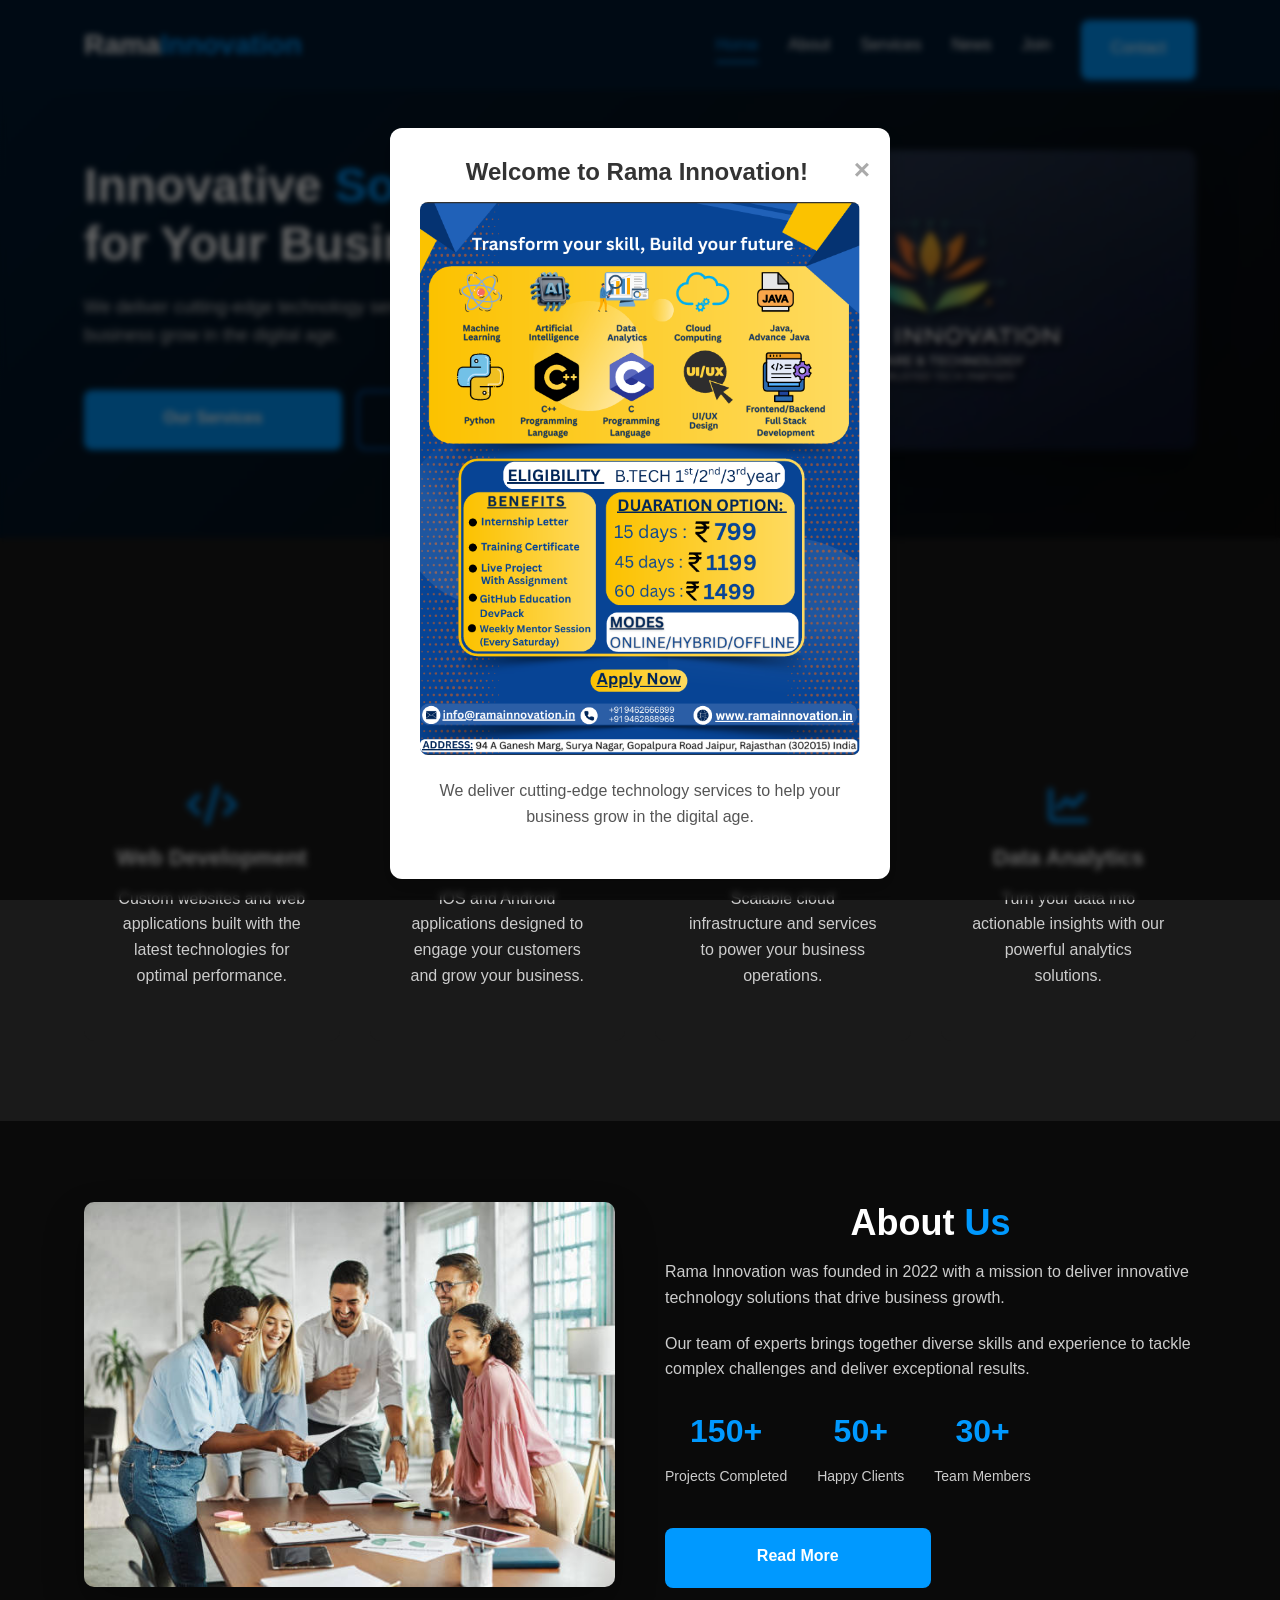
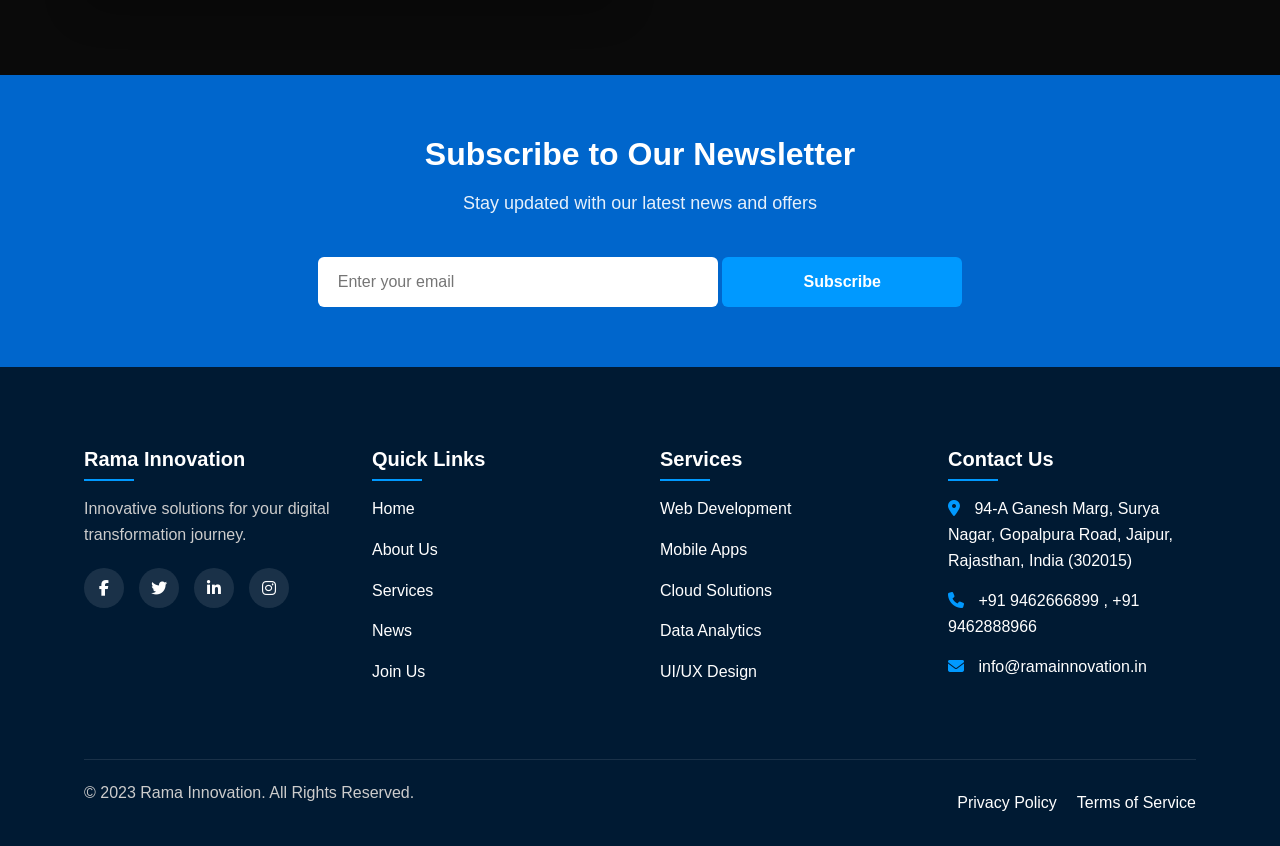
==== index.html @ d42ae447 "Add files via upload" ====
<!DOCTYPE html>
<html lang="en">
<head>
    <meta charset="UTF-8">
    <meta name="viewport" content="width=device-width, initial-scale=1.0">
    <title>Rama Innovation | Innovative Solutions</title>
    
    <!-- SEO Meta Tags -->
    <meta name="description" content="Rama Innovation offers innovative technology solutions including web development, mobile apps, cloud solutions, and data analytics to help your business thrive in the digital age.">
    <meta name="keywords" content="Rama Innovation, technology solutions, web development, mobile apps, cloud solutions, data analytics, digital transformation, innovative technology, Jaipur, India">
    <meta name="author" content="Rama Innovation">
    
    <!-- Open Graph Meta Tags -->
    <meta property="og:title" content="Rama Innovation | Innovative Solutions">
    <meta property="og:description" content="Delivering cutting-edge technology services to help your business grow in the digital age.">
    <meta property="og:image" content="./assets/images/logo.jpg">
    <meta property="og:url" content="https://www.ramainnovation.in">
    <meta property="og:type" content="website">
    
    <!-- Twitter Card Meta Tags -->
    <meta name="twitter:card" content="summary_large_image">
    <meta name="twitter:title" content="Rama Innovation | Innovative Solutions">
    <meta name="twitter:description" content="We deliver cutting-edge technology services to help your business grow in the digital age.">
    <meta name="twitter:image" content="./assets/images/logo.jpg">
    
    <!-- Stylesheets -->
    <link rel="stylesheet" href="https://cdnjs.cloudflare.com/ajax/libs/font-awesome/6.4.0/css/all.min.css">
    <link rel="stylesheet" href="./css/style.css">
    
    <!-- Icons -->
    <link rel="apple-touch-icon" sizes="180x180" href="/apple-touch-icon.png">
    <link rel="icon" type="image/png" sizes="32x32" href="/favicon-32x32.png">
    <link rel="icon" type="image/png" sizes="16x16" href="/favicon-16x16.png">
    <link rel="manifest" href="/site.webmanifest">
</head>

<body>
        <!-- The Modal -->
    <div id="myModal" class="modal">
        <div class="modal-content">
            <span class="close">&times;</span>
            <h2>Welcome to Rama Innovation!</h2>
            <img src="./assets/images/h2.png" alt="Welcome Image"> <!-- Replace with your image URL -->
            <p>We deliver cutting-edge technology services to help your business grow in the digital age.</p>
        </div>
    </div>

  

    <!-- Navbar -->
    <nav class="navbar">
        <div class="container">
            <a href="index.html" class="logo">Rama<span>Innovation</span></a>
            <div class="nav-links">
                <a href="index.html" class="active">Home</a>
                <a href="about.html">About</a>
                <a href="service.html">Services</a>
                <a href="news.html">News</a>
                <a href="join.html">Join</a>
                <a href="#contact" class="cta-button">Contact</a>
            </div>
            <button class="hamburger">
                <span></span>
                <span></span>
                <span></span>
            </button>
        </div>
    </nav>

    <!-- Mobile Menu -->
    <div class="mobile-menu">
        <a href="index.html" class="active">Home</a>
        <a href="about.html">About</a>
        <a href="service.html">Services</a>
        <a href="news.html">News</a>
        <a href="join.html">Join</a>
        <a href="#contact">Contact</a>
    </div>

    <!-- Hero Section -->
    <section class="hero">
        <div class="container">
            <div class="hero-content">
                <h1 class="animate-slide-up">Innovative <span>Solutions</span> for Your Business</h1>
                <p class="animate-slide-up delay-1">We deliver cutting-edge technology services to help your business grow in the digital age.</p>
                <div class="hero-buttons animate-slide-up delay-2">
                    <a href="service.html" class="cta-button">Our Services</a>
                    <a href="join.html" class="cta-button secondary">Join Our Team</a>
                </div>
            </div>
            <div class="hero-image animate-fade-in delay-3">
                <img src="./assets/images/rama solution main photo.jpg" alt="Tech Solutions">
            </div>
        </div>
    </section>

    <!-- Services Section -->
    <section id="services" class="services">
        <div class="container">
            <h2 class="section-title animate-slide-up">Our <span>Services</span></h2>
            <p class="section-subtitle animate-slide-up delay-1">We offer comprehensive solutions tailored to your needs</p>
            
            <div class="services-grid">
                <div class="service-card animate-slide-up delay-2">
                    <i class="fas fa-code"></i>
                    <h3>Web Development</h3>
                    <p>Custom websites and web applications built with the latest technologies for optimal performance.</p>
                   
                </div>
                
                <div class="service-card animate-slide-up delay-3">
                    <i class="fas fa-mobile-alt"></i>
                    <h3>Mobile Apps</h3>
                    <p>iOS and Android applications designed to engage your customers and grow your business.</p>
                   
                </div>
                
                <div class="service-card animate-slide-up delay-4">
                    <i class="fas fa-cloud"></i>
                    <h3>Cloud Solutions</h3>
                    <p>Scalable cloud infrastructure and services to power your business operations.</p>
                    
                </div>
                
                <div class="service-card animate-slide-up delay-5">
                    <i class="fas fa-chart-line"></i>
                    <h3>Data Analytics</h3>
                    <p>Turn your data into actionable insights with our powerful analytics solutions.</p>
                  
                </div>
            </div>
        </div>
    </section>

    <!-- About Section -->
    <section class="about">
        <div class="container">
            <div class="about-image animate-fade-in">
                <img src="./assets/images/team.jpg" alt="Our Team">
            </div>
            <div class="about-content">
                <h2 class="section-title animate-slide-up">About <span>Us</span></h2>
                <p class="animate-slide-up delay-1">Rama Innovation was founded in 2022 with a mission to deliver innovative technology solutions that drive business growth.</p>
                <p class="animate-slide-up delay-2">Our team of experts brings together diverse skills and experience to tackle complex challenges and deliver exceptional results.</p>
                <div class="stats animate-slide-up delay-3">
                    <div class="stat">
                        <h4>150+</h4>
                        <p>Projects Completed</p>
                    </div>
                    <div class="stat">
                        <h4>50+</h4>
                        <p>Happy Clients</p>
                    </div>
                    <div class="stat">
                        <h4>30+</h4>
                        <p>Team Members</p>
                    </div>
                </div>
                <a href="about.html" class="cta-button animate-slide-up delay-4">Read More</a>
            </div>
        </div>
    </section>

    <!-- Newsletter Section -->
<section class="newsletter">
    <div class="container">
        <div class="newsletter-content animate-slide-up">
            <h2>Subscribe to Our Newsletter</h2>
            <p>Stay updated with our latest news and offers</p>
        </div>
        <form class="newsletter-form animate-slide-up delay-1" id="newsletterForm">
            <input type="email" name="email" placeholder="Enter your email" required>
            <button type="submit" class="cta-button">Subscribe</button>
        </form>
        <div class="form-message" id="formMessage"></div>
    </div>
</section>

    <!-- Footer -->
    <footer class="footer">
        <div class="container">
            <div class="footer-grid">
                <div class="footer-col">
                    <h3>Rama Innovation</h3>
                    <p>Innovative solutions for your digital transformation journey.</p>
                    <div class="social-links">
                        <a href="#"><i class="fab fa-facebook-f"></i></a>
                        <a href="#"><i class="fab fa-twitter"></i></a>
                        <a href="https://www.linkedin.com/company/rama-innovation/"><i class="fab fa-linkedin-in"></i></a>
                        <a href="#"><i class="fab fa-instagram"></i></a>
                    </div>
                </div>
                
                <div class="footer-col">
                    <h3>Quick Links</h3>
                    <ul>
                        <li><a href="index.html">Home</a></li>
                        <li><a href="about.html">About Us</a></li>
                        <li><a href="#services">Services</a></li>
                        <li><a href="news.html">News</a></li>
                        <li><a href="join.html">Join Us</a></li>
                    </ul>
                </div>
                
                <div class="footer-col">
                    <h3>Services</h3>
                    <ul>
                        <li><a href="#">Web Development</a></li>
                        <li><a href="#">Mobile Apps</a></li>
                        <li><a href="#">Cloud Solutions</a></li>
                        <li><a href="#">Data Analytics</a></li>
                        <li><a href="#">UI/UX Design</a></li>
                    </ul>
                </div>
                
                <div class="footer-col" id="contact">
                    <h3>Contact Us</h3>
                    <ul>
                        <li><i class="fas fa-map-marker-alt"></i> 94-A Ganesh Marg, Surya Nagar, Gopalpura Road, Jaipur, Rajasthan, India (302015) </li>
                        <li><i class="fas fa-phone"></i> +91 9462666899 , +91 9462888966</li>
                        <li><i class="fas fa-envelope"></i> info@ramainnovation.in</li>
                    </ul>
                </div>
            </div>
            
            <div class="footer-bottom">
                <p>&copy; 2023 Rama Innovation. All Rights Reserved.</p>
                <div class="footer-links">
                    <a href="#">Privacy Policy</a>
                    <a href="#">Terms of Service</a>
                </div>
            </div>
        </div>
    </footer>

    <script src="./js/script.js"></script>
</body>
</html>
---- css/style.css ----
/* Global Styles */
:root {
  --primary-color: #001a33;
  --secondary-color: #0066cc;
  --accent-color: #0099ff;
  --text-color: #ffffff;
  --text-secondary: #cccccc;
  --background-dark: #0a0a0a;
  --background-light: #1a1a1a;
  --card-bg: #1a1a1a;
}

* {
  margin: 0;
  padding: 0;
  box-sizing: border-box;
  font-family: 'Segoe UI', Tahoma, Geneva, Verdana, sans-serif;
}

body {
  background-color: var(--background-dark);
  color: var(--text-color);
  line-height: 1.6;
}

.container {
  width: 90%;
  max-width: 1200px;
  margin: 0 auto;
  padding: 0 20px;
}

section {
  padding: 80px 0;
}

h1, h2, h3, h4 {
  line-height: 1.2;
  margin-bottom: 15px;
}

p {
  margin-bottom: 20px;
  color: var(--text-secondary);
}

span {
  color: var(--accent-color);
}

a {
  text-decoration: none;
  color: var(--text-color);
  transition: all 0.3s ease;
}

a:hover {
  color: var(--accent-color);
}

/* Button Styles */
.cta-button {
    display: inline-flex;
    align-items: center;
    justify-content: center;
    padding: 12px 28px;
    background-color: var(--secondary-color);
    color: white !important;
    border: none;
    border-radius: 6px;
    font-size: 16px;
    font-weight: 600;
    text-align: center;
    cursor: pointer;
    transition: all 0.3s ease;
    text-decoration: none;
    line-height: 1.5;
    height: 60px; /* Fixed height */
    box-sizing: border-box;
    position: relative;
    overflow: hidden;
}

/* Hover State */
.cta-button:hover {
    background-color: var(--accent-color);
    transform: translateY(-2px);
    box-shadow: 0 4px 12px rgba(0, 102, 204, 0.3);
}

/* Secondary Button Style */
.cta-button.secondary {
    background-color: transparent;
    border: 2px solid var(--secondary-color);
    color: var(--secondary-color) !important;
}

.cta-button.secondary:hover {
    background-color: var(--secondary-color);
    color: white !important;
}

/* Disabled State */
.cta-button:disabled {
    background-color: #cccccc;
    cursor: not-allowed;
    transform: none !important;
    box-shadow: none !important;
    opacity: 0.7;
}

/* Button with Icon */
.cta-button .button-icon {
    margin-right: 8px;
    font-size: 14px;
}

/* Ripple Effect */
.cta-button::after {
    content: "";
    position: absolute;
    top: 50%;
    left: 50%;
    width: 5px;
    height: 5px;
    background: rgba(255, 255, 255, 0.5);
    opacity: 0;
    border-radius: 100%;
    transform: scale(1, 1) translate(-50%);
    transform-origin: 50% 50%;
}

.cta-button:focus:not(:active)::after {
    animation: ripple 0.6s ease-out;
}

@keyframes ripple {
    0% {
        transform: scale(0, 0);
        opacity: 0.5;
    }
    100% {
        transform: scale(20, 20);
        opacity: 0;
    }
}

/* Navbar Styles */
.navbar {
  background-color: var(--primary-color);
  padding: 20px 0;
  position: fixed;
  width: 100%;
  top: 0;
  z-index: 1000;
  box-shadow: 0 2px 10px rgba(0, 0, 0, 0.1);
}

.navbar .container {
  display: flex;
  justify-content: space-between;
  align-items: center;
  height: 50px;
}

.logo {
  font-size: 28px;
  font-weight: 700;
}

.nav-links {
  display: flex;
  align-items: center;
  gap: 30px;
}

.nav-links a {
  font-weight: 500;
  position: relative;
}

.nav-links a.active {
  color: var(--accent-color);
}

.nav-links a.active::after {
  content: '';
  position: absolute;
  bottom: -5px;
  left: 0;
  width: 100%;
  height: 2px;
  background-color: var(--accent-color);
}

.hamburger {
  display: none;
  background: none;
  border: none;
  cursor: pointer;
  padding: 5px;
}

.hamburger span {
  display: block;
  width: 25px;
  height: 3px;
  background-color: var(--text-color);
  margin: 5px 0;
  transition: all 0.3s ease;
}

/* Mobile Menu */
.mobile-menu {
  position: fixed;
  top: 80px;
  left: -100%;
  width: 100%;
  height: calc(100vh - 80px);
  background-color: var(--primary-color);
  display: flex;
  flex-direction: column;
  align-items: center;
  padding: 40px 0;
  gap: 20px;
  transition: all 0.3s ease;
  z-index: 999;
}
.mobile-menu a.active {
  color: var(--accent-color);
  text-decoration: underline;
}

.mobile-menu a.active::after {
  content: '';
  position: absolute;
  bottom: -5px;
  left: 0;
  width: 100%;
  height: 2px;
  background-color: var(--accent-color);
}


.mobile-menu.active {
  left: 0;
}

/* Hero Section */
.hero {
  background: linear-gradient(135deg, var(--primary-color) 0%, var(--background-dark) 100%);
  padding: 150px 0 80px;
  overflow: hidden;
}

.hero .container {
  display: flex;
  align-items: center;
  justify-content: space-between;
  gap: 50px;
}

.hero-content {
  flex: 1;
}

.hero-image {
  flex: 1;
  text-align: center;
}

.hero h1 {
  font-size: 48px;
  margin-bottom: 20px;
}

.hero p {
  font-size: 18px;
  margin-bottom: 30px;
  max-width: 500px;
}

.hero-buttons {
  display: flex;
  gap: 15px;
}

.hero-image img {
  max-width: 100%;
  border-radius: 10px;
  box-shadow: 0 20px 40px rgba(0, 0, 0, 0.3);
}
.hero-buttons .cta-button {
    min-width: 160px;
}

/* Service Card Buttons */
.service-card .cta-button {
    padding: 10px 20px;
    font-size: 15px;
}

@media (max-width: 768px) {
    .cta-button {
        padding: 10px 20px;
        height: 44px;
        font-size: 15px;
    }
    
    /* Stack buttons vertically on mobile */
    .hero-buttons {
        flex-direction: column;
    }
    
    .hero-buttons .cta-button {
        width: 100%;
    }
    
    .hero-buttons .cta-button.secondary {
        margin-left: 0;
        margin-top: 12px;
    }
    
}

@media (max-width: 480px) {
    .cta-button {
        padding: 8px 16px;
        height: 42px;
        font-size: 14px;
    }
}

/* Services Section */
.services {
  background-color: var(--background-light);
}

.section-title {
  font-size: 36px;
  text-align: center;
  margin-bottom: 15px;
}

.section-subtitle {
  text-align: center;
  max-width: 700px;
  margin: 0 auto 50px;
  font-size: 18px;
}

.services-grid {
  display: grid;
  grid-template-columns: repeat(auto-fit, minmax(250px, 1fr));
  gap: 30px;
}

.service-card {
  background-color: var(--card-bg);
  padding: 30px;
  border-radius: 10px;
  transition: all 0.3s ease;
  text-align: center;
  border-bottom: 3px solid transparent;
}

.service-card:hover {
  transform: translateY(-10px);
  box-shadow: 0 15px 30px rgba(0, 0, 0, 0.2);
  border-bottom: 3px solid var(--accent-color);
}

.service-card i {
  font-size: 40px;
  color: var(--accent-color);
  margin-bottom: 20px;
}

.service-card h3 {
  font-size: 22px;
  margin-bottom: 15px;
}

.read-more {
  display: inline-flex;
  align-items: center;
  gap: 5px;
  color: var(--accent-color);
  font-weight: 500;
  margin-top: 20px;
}

/* About Section */
.about .container {
  display: flex;
  align-items: center;
  gap: 50px;
}

.about-image {
  flex: 1;
}

.about-content {
  flex: 1;
}

.about-image img {
  width: 100%;
  border-radius: 10px;
  box-shadow: 0 20px 40px rgba(0, 0, 0, 0.3);
}

.stats {
  display: flex;
  gap: 30px;
  margin: 30px 0;
}

.stat {
  text-align: center;
}

.stat h4 {
  font-size: 32px;
  color: var(--accent-color);
}

.stat p {
  font-size: 14px;
  margin: 0;
}

/* News Hero */
.news-hero {
    background: linear-gradient(rgba(0, 0, 0, 0.7), rgba(0, 0, 0, 0.7)), 
                url('https://via.placeholder.com/1920x1080/001a33/ffffff?text=Tech+News') center/cover no-repeat;
    padding: 180px 0 100px;
    text-align: center;
    color: white;
}

.news-hero h1 {
    font-size: 48px;
    margin-bottom: 20px;
}

.news-hero p {
    font-size: 20px;
    max-width: 700px;
    margin: 0 auto;
    color: rgba(255, 255, 255, 0.9);
}

/* News API Section */
.news-api-section {
    padding: 80px 0;
    background-color: var(--background-dark);
}

.news-header {
    display: flex;
    justify-content: space-between;
    align-items: center;
    flex-wrap: wrap;
    gap: 20px;
    margin-bottom: 40px;
}

.news-controls {
    display: flex;
    gap: 15px;
    flex-wrap: wrap;
}

.search-box {
    display: flex;
    align-items: center;
    background-color: var(--card-bg);
    border-radius: 30px;
    overflow: hidden;
    padding: 5px 15px;
}

.search-box input {
    border: none;
    background: transparent;
    color: var(--text-color);
    padding: 8px 0;
    width: 200px;
    outline: none;
}

.search-box button {
    background: none;
    border: none;
    color: var(--text-secondary);
    cursor: pointer;
    transition: all 0.3s ease;
}

.search-box button:hover {
    color: var(--accent-color);
}

.category-filter select {
    padding: 10px 15px;
    background-color: var(--card-bg);
    border: 1px solid rgba(255, 255, 255, 0.1);
    border-radius: 5px;
    color: var(--text-color);
    cursor: pointer;
}

.loading-spinner {
    display: none;
    flex-direction: column;
    align-items: center;
    justify-content: center;
    padding: 40px;
}

.spinner {
    width: 40px;
    height: 40px;
    border: 4px solid rgba(0, 153, 255, 0.2);
    border-top: 4px solid var(--accent-color);
    border-radius: 50%;
    animation: spin 1s linear infinite;
    margin-bottom: 15px;
}

@keyframes spin {
    0% { transform: rotate(0deg); }
    100% { transform: rotate(360deg); }
}

.news-grid {
    display: grid;
    grid-template-columns: repeat(auto-fill, minmax(350px, 1fr));
    gap: 30px;
    margin-bottom: 50px;
}

.news-card {
    background-color: var(--card-bg);
    border-radius: 10px;
    overflow: hidden;
    transition: all 0.3s ease;
}

.news-card:hover {
    transform: translateY(-5px);
    box-shadow: 0 10px 20px rgba(0, 0, 0, 0.2);
}

.news-card-image {
    height: 200px;
    overflow: hidden;
}

.news-card-image img {
    width: 100%;
    height: 100%;
    object-fit: cover;
    transition: transform 0.3s ease;
}

.news-card:hover .news-card-image img {
    transform: scale(1.05);
}

.news-card-content {
    padding: 20px;
}

.news-card-header {
    display: flex;
    justify-content: space-between;
    margin-bottom: 15px;
    font-size: 14px;
    color: var(--text-secondary);
}

.news-card h3 {
    font-size: 18px;
    margin-bottom: 10px;
    line-height: 1.4;
}

.news-card p {
    font-size: 15px;
    color: var(--text-secondary);
    margin-bottom: 20px;
    display: -webkit-box;
    -webkit-line-clamp: 3;
    -webkit-box-orient: vertical;
    overflow: hidden;
}

.read-more {
    display: inline-flex;
    align-items: center;
    gap: 5px;
    color: var(--accent-color);
    font-weight: 500;
}

.read-more i {
    transition: transform 0.3s ease;
}

.news-card:hover .read-more i {
    transform: translateX(3px);
}

.error-message, .no-results {
    grid-column: 1 / -1;
    text-align: center;
    padding: 40px;
    background-color: var(--card-bg);
    border-radius: 10px;
}

.error-message i, .no-results i {
    font-size: 40px;
    color: var(--accent-color);
    margin-bottom: 15px;
}

.error-message p, .no-results p {
    margin-bottom: 20px;
}

.retry-btn {
    background-color: var(--accent-color);
    color: white;
    border: none;
    padding: 10px 20px;
    border-radius: 5px;
    cursor: pointer;
    transition: all 0.3s ease;
}

.retry-btn:hover {
    background-color: #0080ff;
}

.pagination {
    display: flex;
    justify-content: center;
    align-items: center;
    gap: 20px;
    margin-top: 40px;
}

.pagination button {
    padding: 10px 20px;
    background-color: var(--card-bg);
    border: none;
    border-radius: 5px;
    color: var(--text-color);
    cursor: pointer;
    transition: all 0.3s ease;
    display: flex;
    align-items: center;
    gap: 5px;
}

.pagination button:hover:not(:disabled) {
    background-color: var(--secondary-color);
    color: white;
}

.pagination button:disabled {
    opacity: 0.5;
    cursor: not-allowed;
}

.page-info {
    font-size: 14px;
    color: var(--text-secondary);
}

/* Newsletter Section */
.newsletter {
    background-color: var(--secondary-color);
    padding: 60px 0;
    text-align: center;
}

.newsletter-content h2 {
    font-size: 32px;
    margin-bottom: 15px;
    color: white;
}

.newsletter-content p {
    font-size: 18px;
    color: rgba(255, 255, 255, 0.9);
    max-width: 600px;
    margin: 0 auto 30px;
}

.newsletter-form {
    max-width: 800px;
    margin: 0 auto;
    gap: 10px;
}

.newsletter-form input {
    flex: 1;
    padding: 15px 20px;
    border: none;
    border-radius: 6px;
    width: 50%;
    font-size: 16px;
    height: 50px; /* Fixed height to match button */
    box-sizing: border-box;
}

.newsletter-form button {
    padding: 0 25px;
    height: 50px; /* Fixed height to match input */
    border-radius: 6px;
    width: 30%;
    white-space: nowrap;
}

/* Form message styling */
.form-message {
    margin-top: 20px;
    padding: 10px;
    border-radius: 5px;
    display: none;
    max-width: 500px;
    margin-left: auto;
    margin-right: auto;
}

.form-message.success {
    background-color: rgba(46, 125, 50, 0.2);
    color: #81c784;
    display: block;
}

.form-message.error {
    background-color: rgba(198, 40, 40, 0.2);
    color: #e57373;
    display: block;
}

/* Responsive Design */
@media (max-width: 768px) {
    .newsletter-form {
        flex-direction: column;
    }
    
    .newsletter-form input,
    .newsletter-form button {
        width: 100%;
        height: 45px; /* Slightly smaller on mobile */
    }
    
    .newsletter-form button {
        margin-top: 10px;
    }
}

/* Footer */
.footer {
  background-color: var(--primary-color);
  padding: 80px 0 0;
}

.footer-grid {
  display: grid;
  grid-template-columns: repeat(auto-fit, minmax(200px, 1fr));
  gap: 40px;
  margin-bottom: 60px;
}

.footer-col h3 {
  font-size: 20px;
  margin-bottom: 25px;
  position: relative;
}

.footer-col h3::after {
  content: '';
  position: absolute;
  bottom: -10px;
  left: 0;
  width: 50px;
  height: 2px;
  background-color: var(--accent-color);
}

.footer-col ul {
  list-style: none;
}

.footer-col ul li {
  margin-bottom: 15px;
}

.footer-col ul li i {
  margin-right: 10px;
  color: var(--accent-color);
}

.social-links {
  display: flex;
  gap: 15px;
  margin-top: 20px;
}

.social-links a {
  display: flex;
  align-items: center;
  justify-content: center;
  width: 40px;
  height: 40px;
  background-color: rgba(255, 255, 255, 0.1);
  border-radius: 50%;
  transition: all 0.3s ease;
}

.social-links a:hover {
  background-color: var(--accent-color);
  transform: translateY(-3px);
}

.footer-bottom {
  border-top: 1px solid rgba(255, 255, 255, 0.1);
  padding: 20px 0;
  display: flex;
  justify-content: space-between;
  align-items: center;
}

.footer-links {
  display: flex;
  gap: 20px;
}

/* Animations */
.animate-slide-up {
  opacity: 0;
  transform: translateY(30px);
  animation: slideUp 0.6s ease forwards;
}

.delay-1 {
  animation-delay: 0.2s;
}

.delay-2 {
  animation-delay: 0.4s;
}

.delay-3 {
  animation-delay: 0.6s;
}

.delay-4 {
  animation-delay: 0.8s;
}

.delay-5 {
  animation-delay: 1s;
}

.animate-fade-in {
  opacity: 0;
  animation: fadeIn 1s ease forwards;
}

@keyframes slideUp {
  to {
      opacity: 1;
      transform: translateY(0);
  }
}

@keyframes fadeIn {
  to {
      opacity: 1;
  }
}

/* Responsive Styles */
@media (max-width: 992px) {
  .hero .container, .about .container {
      flex-direction: column;
  }
  
  .hero-content, .about-content {
      text-align: center;
      margin-bottom: 50px;
  }
  
  .hero-buttons {
      justify-content: center;
  }
  
  .stats {
      justify-content: center;
  }
  
  .hero p {
      margin-left: auto;
      margin-right: auto;
  }
}

@media (max-width: 768px) {
  .nav-links {
      display: none;
  }
  
  .hamburger {
      display: block;
  }
  
  .hamburger.active span:nth-child(1) {
      transform: rotate(45deg) translate(5px, 5px);
  }
  
  .hamburger.active span:nth-child(2) {
      opacity: 0;
  }
  
  .hamburger.active span:nth-child(3) {
      transform: rotate(-45deg) translate(7px, -6px);
  }
  
  .hero h1 {
      font-size: 36px;
  }
  
  .hero-buttons {
      flex-direction: column;
      gap: 15px;
  }
  
  .cta-button.secondary {
      margin-left: 0;
  }
 
}

@media (max-width: 576px) {
  .section-title {
      font-size: 28px;
  }
  
  .stats {
      flex-direction: column;
      gap: 20px;
  }
  
  .footer-bottom {
      flex-direction: column;
      gap: 20px;
      text-align: center;
  }
  
  .footer-links {
      flex-direction: column;
      gap: 10px;
  }
}

/*News styling*/
/* News Hero */
.news-hero {
  background: linear-gradient(rgba(0, 0, 0, 0.7), rgba(0, 0, 0, 0.7)), 
              url('https://via.placeholder.com/1920x1080/001a33/ffffff?text=Tech+News') center/cover no-repeat;
  padding: 180px 0 100px;
  text-align: center;
  color: white;
}

.news-hero h1 {
  font-size: 48px;
  margin-bottom: 20px;
}

.news-hero p {
  font-size: 20px;
  max-width: 700px;
  margin: 0 auto;
  color: rgba(255, 255, 255, 0.9);
}

/* News Categories */
.news-categories {
  background-color: var(--background-light);
  padding: 40px 0;
}

.categories-container {
  display: flex;
  flex-wrap: wrap;
  gap: 10px;
  justify-content: center;
}

.category-btn {
  padding: 10px 20px;
  background-color: rgba(255, 255, 255, 0.1);
  border: none;
  border-radius: 30px;
  color: var(--text-color);
  font-weight: 500;
  cursor: pointer;
  transition: all 0.3s ease;
}

.category-btn:hover {
  background-color: rgba(0, 102, 204, 0.3);
}

.category-btn.active {
  background-color: var(--secondary-color);
  color: white;
}

/* News Grid */
.news-grid-section {
  padding: 80px 0;
  background-color: var(--background-dark);
}

.news-grid {
  display: grid;
  grid-template-columns: repeat(auto-fill, minmax(350px, 1fr));
  gap: 30px;
  margin-bottom: 50px;
}

.news-card {
  background-color: var(--card-bg);
  border-radius: 10px;
  overflow: hidden;
  transition: all 0.3s ease;
}

.news-card:hover {
  transform: translateY(-10px);
  box-shadow: 0 15px 30px rgba(0, 0, 0, 0.2);
}

.news-card-header {
  display: flex;
  justify-content: space-between;
  padding: 15px 20px;
  background-color: rgba(0, 0, 0, 0.2);
}

.news-category {
  font-size: 12px;
  font-weight: 600;
  padding: 5px 10px;
  border-radius: 5px;
  text-transform: uppercase;
}

.news-category.company {
  background-color: rgba(0, 153, 255, 0.2);
  color: var(--accent-color);
}

.news-category.tech {
  background-color: rgba(76, 175, 80, 0.2);
  color: #4CAF50;
}

.news-category.events {
  background-color: rgba(233, 30, 99, 0.2);
  color: #E91E63;
}

.news-category.insights {
  background-color: rgba(255, 152, 0, 0.2);
  color: #FF9800;
}

.news-date {
  font-size: 12px;
  color: var(--text-secondary);
}

.news-card-image img {
  width: 100%;
  height: 200px;
  object-fit: cover;
  display: block;
}

.news-card-content {
  padding: 20px;
}

.news-card-content h3 {
  font-size: 20px;
  margin-bottom: 15px;
  line-height: 1.4;
}

.news-card-content p {
  margin-bottom: 20px;
  font-size: 15px;
  color: var(--text-secondary);
}

/* Pagination */
.pagination {
  display: flex;
  justify-content: center;
  align-items: center;
  gap: 20px;
  margin-top: 50px;
}

.page-numbers {
  display: flex;
  gap: 10px;
}

.page-numbers a, .page-nav {
  display: flex;
  align-items: center;
  justify-content: center;
  width: 40px;
  height: 40px;
  border-radius: 5px;
  color: var(--text-color);
  font-weight: 500;
  transition: all 0.3s ease;
}

.page-numbers a:hover, .page-nav:hover {
  background-color: rgba(0, 102, 204, 0.3);
}

.page-numbers a.active {
  background-color: var(--secondary-color);
  color: white;
}

.page-nav {
  padding: 0 15px;
  width: auto;
}

.page-nav.disabled {
  opacity: 0.5;
  pointer-events: none;
}

/* Responsive Styles */
@media (max-width: 992px) {
  .news-grid {
      grid-template-columns: repeat(auto-fill, minmax(300px, 1fr));
  }
}

@media (max-width: 768px) {
  .news-hero {
      padding: 150px 0 80px;
  }
  
  .news-hero h1 {
      font-size: 36px;
  }
  
  .pagination {
      flex-direction: column;
      gap: 15px;
  }
}

@media (max-width: 576px) {
  .news-grid {
      grid-template-columns: 1fr;
  }
  
  .category-btn {
      padding: 8px 15px;
      font-size: 14px;
  }
}


/*service styling*/
/* Services Hero */
.services-hero {
  background: linear-gradient(rgba(0, 0, 0, 0.7), rgba(0, 0, 0, 0.7)), 
              url('https://via.placeholder.com/1920x1080/001a33/ffffff?text=Our+Services') center/cover no-repeat;
  padding: 180px 0 100px;
  text-align: center;
  color: white;
}

.services-hero h1 {
  font-size: 48px;
  margin-bottom: 20px;
}

.services-hero p {
  font-size: 20px;
  max-width: 700px;
  margin: 0 auto;
  color: rgba(255, 255, 255, 0.9);
}

/* Services Overview */
.services-overview {
  padding: 80px 0;
  background-color: var(--background-dark);
}

.services-tabs {
  display: flex;
  justify-content: center;
  flex-wrap: wrap;
  gap: 10px;
  margin-bottom: 40px;
}

.service-tab {
  padding: 12px 25px;
  background-color: rgba(255, 255, 255, 0.1);
  border: none;
  border-radius: 5px;
  color: var(--text-color);
  font-weight: 500;
  cursor: pointer;
  transition: all 0.3s ease;
}

.service-tab:hover {
  background-color: rgba(0, 102, 204, 0.3);
}

.service-tab.active {
  background-color: var(--secondary-color);
  color: white;
}

.service-category {
  display: none;
}

.service-category.active {
  display: block;
  animation: fadeIn 0.5s ease;
}

.service-details {
  display: grid;
  grid-template-columns: repeat(auto-fill, minmax(350px, 1fr));
  gap: 30px;
}

.service-detail-card {
  background-color: var(--card-bg);
  padding: 30px;
  border-radius: 10px;
  transition: all 0.3s ease;
  border-bottom: 3px solid transparent;
}

.service-detail-card:hover {
  transform: translateY(-10px);
  box-shadow: 0 15px 30px rgba(0, 0, 0, 0.2);
  border-bottom: 3px solid var(--accent-color);
}

.service-detail-card i {
  font-size: 40px;
  color: var(--accent-color);
  margin-bottom: 20px;
}

.service-detail-card h3 {
  font-size: 22px;
  margin-bottom: 15px;
}

.service-features {
  margin: 20px 0;
  padding-left: 20px;
}

.service-features li {
  margin-bottom: 10px;
  position: relative;
}

.service-features li::before {
  content: "•";
  color: var(--accent-color);
  font-weight: bold;
  display: inline-block;
  width: 1em;
  margin-left: -1em;
}

/* How We Work */
.work-process {
  background-color: var(--background-light);
  padding: 80px 0;
}

.process-steps {
  display: grid;
  grid-template-columns: repeat(auto-fit, minmax(250px, 1fr));
  gap: 30px;
  margin-top: 50px;
}

.process-step {
  background-color: var(--card-bg);
  padding: 30px;
  border-radius: 10px;
  text-align: center;
  position: relative;
}

.step-number {
  width: 50px;
  height: 50px;
  margin: 0 auto 20px;
  background-color: var(--accent-color);
  color: white;
  border-radius: 50%;
  display: flex;
  align-items: center;
  justify-content: center;
  font-size: 24px;
  font-weight: bold;
}

.process-step h3 {
  font-size: 20px;
  margin-bottom: 15px;
}

/* Technology Stack */
.tech-stack {
  padding: 80px 0;
  background-color: var(--background-dark);
}

.tech-categories {
  display: grid;
  grid-template-columns: repeat(auto-fit, minmax(250px, 1fr));
  gap: 40px;
  margin-top: 50px;
}

.tech-category {
  background-color: var(--card-bg);
  padding: 30px;
  border-radius: 10px;
}

.tech-category h3 {
  font-size: 20px;
  margin-bottom: 20px;
  color: var(--accent-color);
  text-align: center;
}

.tech-items {
  display: grid;
  grid-template-columns: repeat(2, 1fr);
  gap: 20px;
}

.tech-item {
  display: flex;
  flex-direction: column;
  align-items: center;
  gap: 10px;
}

.tech-item img {
  width: 60px;
  height: 60px;
  border-radius: 10px;
  object-fit: cover;
}

.tech-item span {
  font-size: 14px;
  text-align: center;
}

/* Consultation Form */
.consultation-form {
  padding: 80px 0;
  background: linear-gradient(135deg, var(--primary-color) 0%, #00264d 100%);
  position: relative;
  overflow: hidden;
}


.consultation-form::before {
  content: '';
  position: absolute;
  top: -50px;
  right: -50px;
  width: 200px;
  height: 200px;
  background: rgba(0, 153, 255, 0.1);
  border-radius: 50%;
}

.consultation-form::after {
  content: '';
  position: absolute;
  bottom: -80px;
  left: -80px;
  width: 300px;
  height: 300px;
  background: rgba(0, 102, 204, 0.1);
  border-radius: 50%;
}

.form-container {
  display: grid;
  grid-template-columns: 1fr 1fr;
  gap: 40px;
  background-color: rgba(255, 255, 255, 0.05);
  backdrop-filter: blur(10px);
  border-radius: 15px;
  overflow: hidden;
  border: 1px solid rgba(255, 255, 255, 0.1);
  box-shadow: 0 15px 30px rgba(0, 0, 0, 0.3);
  position: relative;
  z-index: 1;
}

.form-content {
  padding: 50px;
  background: linear-gradient(135deg, var(--secondary-color) 0%, #004080 100%);
  color: white;
  display: flex;
  flex-direction: column;
  justify-content: center;
}

.form-content h2 {
  font-size: 32px;
  margin-bottom: 15px;
  line-height: 1.3;
  position: relative;
}

.form-content h2::after {
  content: '';
  position: absolute;
  bottom: -10px;
  left: 0;
  width: 60px;
  height: 3px;
  background-color: var(--accent-color);
}

.form-content p {
  font-size: 18px;
  margin-bottom: 30px;
  opacity: 0.9;
}

.contact-info {
  margin-top: 30px;
}

.contact-item {
  display: flex;
  align-items: center;
  gap: 15px;
  margin-bottom: 20px;
}

.contact-item i {
  width: 40px;
  height: 40px;
  background-color: rgba(255, 255, 255, 0.1);
  border-radius: 50%;
  display: flex;
  align-items: center;
  justify-content: center;
  color: var(--accent-color);
  font-size: 16px;
}

.contact-item span {
  font-size: 16px;
}

.consultation-form form {
  padding: 50px;
  display: flex;
  flex-direction: column;
  justify-content: center;
}

.form-group {
  margin-bottom: 20px;
  position: relative;
}

.form-group input,
.form-group select,
.form-group textarea {
  width: 100%;
  padding: 15px 20px;
  background-color: rgba(255, 255, 255, 0.08);
  border: 1px solid rgba(255, 255, 255, 0.2);
  border-radius: 8px;
  color: var(--text-color);
  font-size: 16px;
  transition: all 0.3s ease;
}

.form-group input:focus,
.form-group select:focus,
.form-group textarea:focus {
  outline: none;
  border-color: var(--accent-color);
  background-color: rgba(255, 255, 255, 0.12);
  box-shadow: 0 0 0 3px rgba(0, 153, 255, 0.2);
}

.form-group textarea {
  resize: vertical;
  min-height: 120px;
}

.form-group select {
  appearance: none;
  background-image: url("data:image/svg+xml,%3Csvg xmlns='http://www.w3.org/2000/svg' width='16' height='16' fill='%23ffffff' viewBox='0 0 16 16'%3E%3Cpath d='M7.247 11.14 2.451 5.658C1.885 5.013 2.345 4 3.204 4h9.592a1 1 0 0 1 .753 1.659l-4.796 5.48a1 1 0 0 1-1.506 0z'/%3E%3C/svg%3E");
  background-repeat: no-repeat;
  background-position: right 15px center;
  background-size: 12px;
}

.cta-button {
  display: inline-block;
  background-color: var(--accent-color);
  color: white;
  padding: 16px 30px;
  border-radius: 8px;
  font-weight: 600;
  font-size: 16px;
  text-align: center;
  transition: all 0.3s ease;
  border: none;
  cursor: pointer;
  width: 50%;
  margin-top: 10px;
}

.cta-button:hover {
  background-color: #0080ff;
  transform: translateY(-3px);
  box-shadow: 0 10px 20px rgba(0, 153, 255, 0.3);
}


/* Animations */
@keyframes fadeIn {
  from { opacity: 0; }
  to { opacity: 1; }
}

/* Responsive Styles */
@media (max-width: 992px) {
  .service-details {
      grid-template-columns: repeat(auto-fill, minmax(300px, 1fr));
  }
  

  .form-container {
    grid-template-columns: 1fr;
}

.form-content, 
.consultation-form form {
    padding: 40px;
}
}

@media (max-width: 768px) {
  .services-hero {
      padding: 150px 0 80px;
  }
  
  .services-hero h1 {
      font-size: 36px;
  }
  
  .tech-items {
      grid-template-columns: 1fr;
  }
  .consultation-form {
    padding: 60px 0;
}

.form-content h2 {
    font-size: 28px;
}

.form-content p {
    font-size: 16px;
}
}


@media (max-width: 576px) {
  .service-details {
      grid-template-columns: 1fr;
  }
  
  .service-tab {
      padding: 10px 15px;
      font-size: 14px;
  }
  
  .form-content,
  .consultation-form form {
      padding: 30px 20px;
  }
  
  .contact-item span {
      font-size: 14px;
  }
  
  .form-group input,
  .form-group select,
  .form-group textarea {
      padding: 12px 15px;
      font-size: 14px;
  }
  
  .cta-button {
      padding: 14px 20px;
  }
}


/*about styling*/
/* About Hero */
.about-hero {
  background: linear-gradient(rgba(0, 0, 0, 0.7), rgba(0, 0, 0, 0.7)), 
              url('https://via.placeholder.com/1920x1080/001a33/ffffff?text=About+Us') center/cover no-repeat;
  padding: 180px 0 100px;
  text-align: center;
  color: white;
}

.about-hero h1 {
  font-size: 48px;
  margin-bottom: 20px;
}

.about-hero p {
  font-size: 20px;
  max-width: 700px;
  margin: 0 auto;
  color: rgba(255, 255, 255, 0.9);
}

/* About Intro */
.about-intro {
  padding: 80px 0;
  background-color: var(--background-dark);
}

.about-intro .container {
  display: flex;
  align-items: center;
  gap: 50px;
}

.about-intro-content {
  flex: 1;
}

.about-intro-image {
  flex: 1;
}

.about-intro-image img {
  width: 100%;
  border-radius: 10px;
  box-shadow: 0 20px 40px rgba(0, 0, 0, 0.3);
}

.stats-grid {
  display: grid;
  grid-template-columns: repeat(auto-fit, minmax(120px, 1fr));
  gap: 20px;
  margin-top: 40px;
}

.stat-item {
  text-align: center;
  padding: 20px;
  background-color: var(--card-bg);
  border-radius: 10px;
}

.stat-item h3 {
  font-size: 32px;
  color: var(--accent-color);
  margin-bottom: 5px;
}

.stat-item p {
  font-size: 14px;
  margin: 0;
}

/* Our Mission */
.our-mission {
  background-color: var(--background-light);
  padding: 80px 0;
  text-align: center;
}

.mission-statement {
  max-width: 800px;
  margin: 0 auto 30px;
  padding: 30px;
  background-color: var(--primary-color);
  border-radius: 10px;
  position: relative;
}

.mission-statement p {
  font-size: 24px;
  font-style: italic;
  color: white;
  margin: 0;
  position: relative;
  z-index: 1;
}

.mission-statement::before {
  content: '"';
  position: absolute;
  top: 10px;
  left: 20px;
  font-size: 100px;
  color: rgba(255, 255, 255, 0.1);
  font-family: serif;
  line-height: 1;
}

.mission-details {
  max-width: 800px;
  margin: 0 auto;
}

/* Our Values */
.our-values {
  padding: 80px 0;
  background-color: var(--background-dark);
}

.values-grid {
  display: grid;
  grid-template-columns: repeat(auto-fit, minmax(300px, 1fr));
  gap: 30px;
  margin-top: 50px;
}

.value-card {
  background-color: var(--card-bg);
  padding: 30px;
  border-radius: 10px;
  text-align: center;
  transition: all 0.3s ease;
}

.value-card:hover {
  transform: translateY(-10px);
  box-shadow: 0 15px 30px rgba(0, 0, 0, 0.2);
}

.value-icon {
  width: 80px;
  height: 80px;
  margin: 0 auto 20px;
  background-color: rgba(0, 153, 255, 0.1);
  border-radius: 50%;
  display: flex;
  align-items: center;
  justify-content: center;
}

.value-icon i {
  font-size: 30px;
  color: var(--accent-color);
}

.value-card h3 {
  font-size: 22px;
  margin-bottom: 15px;
}

/* Our Team */
.our-team {
  padding: 80px 0;
  background-color: var(--background-light);
}

.team-grid {
  display: grid;
  grid-template-columns: repeat(auto-fit, minmax(250px, 1fr));
  gap: 30px;
  margin-top: 50px;
}

.team-member {
  background-color: var(--card-bg);
  padding: 30px;
  border-radius: 10px;
  text-align: center;
  transition: all 0.3s ease;
}

.team-member:hover {
  transform: translateY(-10px);
  box-shadow: 0 15px 30px rgba(0, 0, 0, 0.2);
}

.member-image {
  width: 150px;
  height: 150px;
  margin: 0 auto 20px;
  border-radius: 50%;
  overflow: hidden;
  position: relative;
}

.member-image img {
  width: 100%;
  height: 100%;
  object-fit: cover;
}

.social-links-about {
  position: absolute;
  bottom: 0;
  left: 0;
  right: 0;
  background-color: rgba(0, 0, 0, 0.7);
  padding: 10px;
  display: flex;
  justify-content: center;
  gap: 15px;
  transform: translateY(100%);
  transition: all 0.3s ease;
}

.team-member:hover .social-links-about {
  transform: translateY(0);
}

.social-links-about a {
  color: white;
  width: 30px;
  height: 30px;
  border-radius: 50%;
  display: flex;
  align-items: center;
  justify-content: center;
  transition: all 0.3s ease;
}

.social-links-about a:hover {
  background-color: var(--accent-color);
}

.team-member h3 {
  font-size: 20px;
  margin-bottom: 5px;
}

.team-member .position {
  color: var(--accent-color);
  font-weight: 500;
  margin-bottom: 15px;
}

.team-member .bio {
  font-size: 14px;
  color: var(--text-secondary);
}

.team-cta {
  text-align: center;
  margin-top: 50px;
}

.team-cta p {
  margin-bottom: 20px;
  font-size: 18px;
}

/* Company Timeline */
.company-timeline {
  padding: 80px 0;
  background-color: var(--background-dark);
}

.timeline {
  position: relative;
  max-width: 800px;
  margin: 50px auto 0;
  padding-left: 30px;
}

.timeline::before {
  content: '';
  position: absolute;
  top: 0;
  bottom: 0;
  left: 30px;
  width: 2px;
  background-color: var(--accent-color);
}

.timeline-item {
  position: relative;
  margin-bottom: 40px;
  padding-left: 60px;
}

.timeline-year {
  position: absolute;
  left: 0;
  top: 0;
  width: 60px;
  height: 60px;
  background-color: var(--accent-color);
  color: white;
  border-radius: 50%;
  display: flex;
  align-items: center;
  justify-content: center;
  font-weight: bold;
  font-size: 18px;
}

.timeline-content {
  background-color: var(--card-bg);
  padding: 30px;
  border-radius: 10px;
  position: relative;
}

.timeline-content::before {
  content: '';
  position: absolute;
  left: -15px;
  top: 20px;
  width: 0;
  height: 0;
  border-top: 15px solid transparent;
  border-bottom: 15px solid transparent;
  border-right: 15px solid var(--card-bg);
}

.timeline-content h3 {
  font-size: 20px;
  margin-bottom: 10px;
}

/* Client Testimonials */
.client-testimonials {
  padding: 80px 0;
  background-color: var(--background-light);
}

.testimonials-slider {
  max-width: 800px;
  margin: 50px auto 0;
  position: relative;
}

.testimonial {
  display: none;
  background-color: var(--card-bg);
  padding: 40px;
  border-radius: 10px;
}

.testimonial.active {
  display: block;
  animation: fadeIn 0.5s ease;
}

.quote-icon {
  font-size: 30px;
  color: var(--accent-color);
  margin-bottom: 20px;
}

.testimonial-content p {
  font-size: 18px;
  font-style: italic;
  margin-bottom: 30px;
}

.testimonial-author {
  display: flex;
  align-items: center;
  gap: 15px;
}

.testimonial-author img {
  width: 60px;
  height: 60px;
  border-radius: 50%;
  object-fit: cover;
}

.testimonial-author h4 {
  margin-bottom: 5px;
}

.testimonial-author p {
  font-size: 14px;
  color: var(--text-secondary);
  margin: 0;
  font-style: normal;
}

.testimonial-controls {
  display: flex;
  justify-content: center;
  align-items: center;
  gap: 20px;
  margin-top: 30px;
}

.testimonial-controls button {
  background: none;
  border: none;
  color: var(--text-color);
  font-size: 20px;
  cursor: pointer;
  transition: all 0.3s ease;
}

.testimonial-controls button:hover {
  color: var(--accent-color);
}

.testimonial-dots {
  display: flex;
  gap: 10px;
}

.dot {
  width: 12px;
  height: 12px;
  border-radius: 50%;
  background-color: rgba(255, 255, 255, 0.3);
  cursor: pointer;
  transition: all 0.3s ease;
}

.dot.active {
  background-color: var(--accent-color);
}

/* About CTA */
.about-cta {
  padding: 80px 0;
  background: linear-gradient(135deg, var(--primary-color) 0%, var(--background-dark) 100%);
  text-align: center;
}

.cta-content h2 {
  font-size: 36px;
  margin-bottom: 20px;
}

.cta-content p {
  font-size: 18px;
  max-width: 600px;
  margin: 0 auto 30px;
}

/* Animations */
@keyframes fadeIn {
  from { opacity: 0; }
  to { opacity: 1; }
}

/* Responsive Styles */
@media (max-width: 992px) {
  .about-intro .container {
      flex-direction: column;
  }
  
  .about-intro-content, .about-intro-image {
      width: 100%;
  }
  
  .about-intro-image {
      order: -1;
      margin-bottom: 40px;
  }
}

@media (max-width: 768px) {
  .about-hero {
      padding: 150px 0 80px;
  }
  
  .about-hero h1 {
      font-size: 36px;
  }
  
  .mission-statement p {
      font-size: 20px;
  }
  
  .timeline::before {
      left: 25px;
  }
  
  .timeline-item {
      padding-left: 50px;
  }
  
  .timeline-year {
      width: 50px;
      height: 50px;
      font-size: 16px;
  }
}

@media (max-width: 576px) {
  .stats-grid {
      grid-template-columns: 1fr 1fr;
  }
  
  .testimonial {
      padding: 30px 20px;
  }
  
  .testimonial-content p {
      font-size: 16px;
  }
  
  .cta-content h2 {
      font-size: 28px;
  }
}

/*join page styling*/
/* Join Hero */
.join-hero {
  background: linear-gradient(rgba(0, 0, 0, 0.7), rgba(0, 0, 0, 0.7)), 
              url('https://via.placeholder.com/1920x1080/001a33/ffffff?text=Join+Our+Team') center/cover no-repeat;
  padding: 180px 0 100px;
  text-align: center;
  color: white;
}

.join-hero h1 {
  font-size: 48px;
  margin-bottom: 20px;
}

.join-hero p {
  font-size: 20px;
  max-width: 700px;
  margin: 0 auto;
  color: rgba(255, 255, 255, 0.9);
}

/* Why Join Section */
.why-join {
  padding: 80px 0;
  background-color: var(--background-dark);
}

.benefits-grid {
  display: grid;
  grid-template-columns: repeat(auto-fit, minmax(300px, 1fr));
  gap: 30px;
  margin-top: 50px;
}

.benefit-card {
  background-color: var(--card-bg);
  padding: 30px;
  border-radius: 10px;
  text-align: center;
  transition: all 0.3s ease;
}

.benefit-card:hover {
  transform: translateY(-10px);
  box-shadow: 0 15px 30px rgba(0, 0, 0, 0.2);
}

.benefit-icon {
  width: 80px;
  height: 80px;
  margin: 0 auto 20px;
  background-color: rgba(0, 153, 255, 0.1);
  border-radius: 50%;
  display: flex;
  align-items: center;
  justify-content: center;
}

.benefit-icon i {
  font-size: 30px;
  color: var(--accent-color);
}

.benefit-card h3 {
  font-size: 22px;
  margin-bottom: 15px;
}

/* Open Positions */
.open-positions {
  padding: 80px 0;
  background-color: var(--background-light);
}

.position-filters {
  display: flex;
  flex-wrap: wrap;
  gap: 20px;
  margin-bottom: 30px;
  background-color: var(--card-bg);
  padding: 20px;
  border-radius: 10px;
}

.filter-group {
  flex: 1;
  min-width: 200px;
}

.filter-group label {
  display: block;
  margin-bottom: 8px;
  font-weight: 500;
}

.filter-group select {
  width: 100%;
  padding: 10px;
  background-color: rgba(255, 255, 255, 0.1);
  border: 1px solid rgba(255, 255, 255, 0.2);
  border-radius: 5px;
  color: var(--text-color);
}

.positions-list {
  display: grid;
  gap: 20px;
}

.position-card {
  background-color: var(--card-bg);
  padding: 25px;
  border-radius: 10px;
  transition: all 0.3s ease;
}

.position-card:hover {
  transform: translateY(-5px);
  box-shadow: 0 10px 20px rgba(0, 0, 0, 0.1);
}

.position-header {
  display: flex;
  justify-content: space-between;
  flex-wrap: wrap;
  gap: 15px;
  margin-bottom: 15px;
}

.position-header h3 {
  font-size: 20px;
  margin-bottom: 0;
}

.position-meta {
  display: flex;
  gap: 10px;
}

.job-type, .job-location {
  padding: 5px 10px;
  border-radius: 5px;
  font-size: 12px;
  font-weight: 600;
}

.job-type.full-time {
  background-color: rgba(76, 175, 80, 0.2);
  color: #4CAF50;
}

.job-type.part-time {
  background-color: rgba(255, 152, 0, 0.2);
  color: #FF9800;
}

.job-type.contract {
  background-color: rgba(156, 39, 176, 0.2);
  color: #9C27B0;
}

.job-type.internship {
  background-color: rgba(33, 150, 243, 0.2);
  color: #2196F3;
}

.job-location.remote {
  background-color: rgba(0, 153, 255, 0.2);
  color: var(--accent-color);
}

.job-location.hybrid {
  background-color: rgba(255, 193, 7, 0.2);
  color: #FFC107;
}

.job-location.on-site {
  background-color: rgba(244, 67, 54, 0.2);
  color: #F44336;
}

.position-details {
  display: flex;
  gap: 20px;
  margin-bottom: 15px;
}

.position-details .detail {
  display: flex;
  align-items: center;
  gap: 5px;
  font-size: 14px;
  color: var(--text-secondary);
}

.position-footer {
  display: flex;
  justify-content: space-between;
  align-items: center;
  margin-top: 20px;
}

.no-positions {
  text-align: center;
  padding: 40px;
  background-color: var(--card-bg);
  border-radius: 10px;
}

/* Employee Testimonials */
.employee-testimonials {
  padding: 80px 0;
  background-color: var(--background-dark);
}

.testimonials-slider {
  max-width: 800px;
  margin: 50px auto 0;
  position: relative;
}

.testimonial {
  display: none;
  background-color: var(--card-bg);
  padding: 40px;
  border-radius: 10px;
}

.testimonial.active {
  display: block;
  animation: fadeIn 0.5s ease;
}

.quote-icon {
  font-size: 30px;
  color: var(--accent-color);
  margin-bottom: 20px;
}

.testimonial-content p {
  font-size: 18px;
  font-style: italic;
  margin-bottom: 30px;
}

.testimonial-author {
  display: flex;
  align-items: center;
  gap: 15px;
}

.testimonial-author img {
  width: 60px;
  height: 60px;
  border-radius: 50%;
  object-fit: cover;
}

.testimonial-author h4 {
  margin-bottom: 5px;
}

.testimonial-author p {
  font-size: 14px;
  color: var(--text-secondary);
  margin: 0;
  font-style: normal;
}

.testimonial-controls {
  display: flex;
  justify-content: center;
  align-items: center;
  gap: 20px;
  margin-top: 30px;
}

.testimonial-controls button {
  background: none;
  border: none;
  color: var(--text-color);
  font-size: 20px;
  cursor: pointer;
  transition: all 0.3s ease;
}

.testimonial-controls button:hover {
  color: var(--accent-color);
}

.testimonial-dots {
  display: flex;
  gap: 10px;
}

.dot {
  width: 12px;
  height: 12px;
  border-radius: 50%;
  background-color: rgba(255, 255, 255, 0.3);
  cursor: pointer;
  transition: all 0.3s ease;
}

.dot.active {
  background-color: var(--accent-color);
}

/* Application Form */
.application-form {
  padding: 80px 0;
  background-color: var(--background-light);
}

.form-container {
  display: grid;
  grid-template-columns: 1fr 1fr;
  gap: 50px;
  background-color: var(--card-bg);
  border-radius: 10px;
  overflow: hidden;
}

.form-content {
  padding: 50px;
  background: linear-gradient(135deg, var(--secondary-color) 0%, var(--primary-color) 100%);
  color: white;
}

.form-content h2 {
  font-size: 32px;
  margin-bottom: 20px;
}

.application-tips {
  margin-top: 40px;
  background-color: rgba(255, 255, 255, 0.1);
  padding: 20px;
  border-radius: 10px;
}

.application-tips h4 {
  margin-bottom: 15px;
  font-size: 18px;
}

.application-tips ul {
  padding-left: 20px;
}

.application-tips li {
  margin-bottom: 10px;
  position: relative;
}

.application-tips li::before {
  content: "•";
  color: var(--accent-color);
  font-weight: bold;
  display: inline-block;
  width: 1em;
  margin-left: -1em;
}

.application-form-fields {
  padding: 50px;
}

.application-form-fields .form-group {
  margin-bottom: 20px;
}

.application-form-fields label {
  display: block;
  margin-bottom: 8px;
  font-weight: 500;
}

.application-form-fields input,
.application-form-fields select,
.application-form-fields textarea {
  width: 100%;
  padding: 12px 15px;
  background-color: rgba(246, 244, 244, 0.1);
  border: 1px solid rgba(255, 255, 255, 0.2);
  border-radius: 5px;
  color: #f8180c;
  font-size: 16px;
}

.application-form-fields textarea {
  resize: vertical;
  min-height: 120px;
}

.application-form-fields input:focus,
.application-form-fields select:focus,
.application-form-fields textarea:focus {
  outline: none;
  border-color: var(--accent-color);
}

.checkbox-group {
  display: flex;
  align-items: center;
  gap: 10px;
}

.checkbox-group input {
  width: auto;
}

.checkbox-group label {
  margin-bottom: 0;
  font-size: 14px;
}

/* Hiring Process */
.hiring-process {
  padding: 80px 0;
  background-color: var(--background-dark);
}

.process-steps {
  display: grid;
  grid-template-columns: repeat(auto-fit, minmax(200px, 1fr));
  gap: 30px;
  margin-top: 50px;
}

.process-step {
  background-color: var(--card-bg);
  padding: 30px;
  border-radius: 10px;
  text-align: center;
  position: relative;
}

.step-number {
  width: 50px;
  height: 50px;
  margin: 0 auto 20px;
  background-color: var(--accent-color);
  color: white;
  border-radius: 50%;
  display: flex;
  align-items: center;
  justify-content: center;
  font-size: 24px;
  font-weight: bold;
}

.process-step h3 {
  font-size: 20px;
  margin-bottom: 15px;
}

/* Animations */
@keyframes fadeIn {
  from { opacity: 0; }
  to { opacity: 1; }
}

/* Responsive Styles */
@media (max-width: 992px) {
  .form-container {
      grid-template-columns: 1fr;
  }
  
  .form-content {
      padding: 40px;
  }
  
  .application-form-fields {
      padding: 40px;
  }
}

@media (max-width: 768px) {
  .join-hero {
      padding: 150px 0 80px;
  }
  
  .join-hero h1 {
      font-size: 36px;
  }
  
  .position-header {
      flex-direction: column;
      gap: 10px;
  }
  
  .position-meta {
      width: 100%;
  }
}

@media (max-width: 576px) {
  .filter-group {
      min-width: 100%;
  }
  
  .position-footer {
      flex-direction: column;
      gap: 15px;
      align-items: flex-start;
  }
  
  .form-content,
  .application-form-fields {
      padding: 30px 20px;
  }
  
  .process-steps {
      grid-template-columns: 1fr;
  }
}





/* Modal container - hidden by default */
.modal {
    display: none; /* Hidden initially */
    position: fixed;
    z-index: 9999;
    left: 0;
    top: 0;
    width: 100%;
    height: 100%;
    overflow: auto; /* Enable scroll if needed */
    background-color: rgba(0, 0, 0, 0.6); /* Black with opacity */
    backdrop-filter: blur(3px);
    animation: fadeIn 0.3s ease-in-out;
}

/* Modal content box */
.modal-content {
    background-color: #fff;
    margin: 10% auto; /* 10% from top, center horizontally */
    padding: 30px;
    border-radius: 12px;
    width: 90%;
    max-width: 500px;
    box-shadow: 0 8px 20px rgba(0, 0, 0, 0.2);
    text-align: center;
    animation: slideDown 0.4s ease-in-out;
}

/* Close button (X) */
.modal .close {
    color: #aaa;
    float: right;
    font-size: 28px;
    font-weight: bold;
    cursor: pointer;
    margin-top: -10px;
    margin-right: -10px;
}

.modal .close:hover,
.modal .close:focus {
    color: #333;
    text-decoration: none;
}

/* Modal content elements */
.modal-content h2 {
    font-size: 24px;
    margin-bottom: 15px;
    color: #333;
}

.modal-content img {
    width: 100%;
    max-width: 100%;
    height: auto;
    border-radius: 8px;
    margin-bottom: 15px;
}

.modal-content p {
    font-size: 16px;
    color: #555;
}

/* Animations */
@keyframes fadeIn {
    from {opacity: 0;}
    to {opacity: 1;}
}

@keyframes slideDown {
    from {
        transform: translateY(-40px);
        opacity: 0;
    }
    to {
        transform: translateY(0);
        opacity: 1;
    }
}


/* Redesigned Internship Card */
.internship-card {
    background: #ffffff;
    border-left: 5px solid #00b894;
    box-shadow: 0 4px 12px rgba(0, 0, 0, 0.05);
    border-radius: 12px;
    padding: 24px;
    margin-bottom: 24px;
    transition: transform 0.2s ease;
}

.internship-card:hover {
    transform: translateY(-4px);
}

.internship-header {
    margin-bottom: 16px;
}

.internship-label {
    display: inline-block;
    background-color: #00b894;
    color: #ffffff;
    padding: 4px 12px;
    border-radius: 20px;
    font-size: 0.75rem;
    font-weight: 600;
    letter-spacing: 0.5px;
    text-transform: uppercase;
}

.internship-title {
    font-size: 1.4rem;
    margin: 8px 0 4px;
    font-weight: 600;
    color: #2d3436;
}

.internship-meta {
    color: #636e72;
    font-size: 0.9rem;
}

.internship-body {
    font-size: 0.95rem;
    color: #444;
    margin-bottom: 16px;
}

.internship-footer {
    display: flex;
    justify-content: space-between;
    align-items: center;
    flex-wrap: wrap;
    gap: 12px;
}

.internship-apply {
    background-color: #00b894;
    color: white;
    padding: 10px 18px;
    border-radius: 6px;
    font-weight: bold;
    text-decoration: none;
    transition: background-color 0.3s ease;
}

.internship-apply:hover {
    background-color: #009874;
}

.internship-details {
    color: #2d3436;
    font-weight: 500;
    text-decoration: none;
    font-size: 0.95rem;
    display: flex;
    align-items: center;
}

.internship-details i {
    margin-left: 6px;
    transition: transform 0.3s ease;
}

.internship-details:hover i {
    transform: translateX(4px);
}



@media (max-width: 480px) {
    /* Smaller buttons on very small devices */
    .cta-button {
        padding: 10px 16px;
        font-size: 14px;
    }
    
    /* Adjust icon spacing */
    .read-more i {
        font-size: 12px;
    }
}
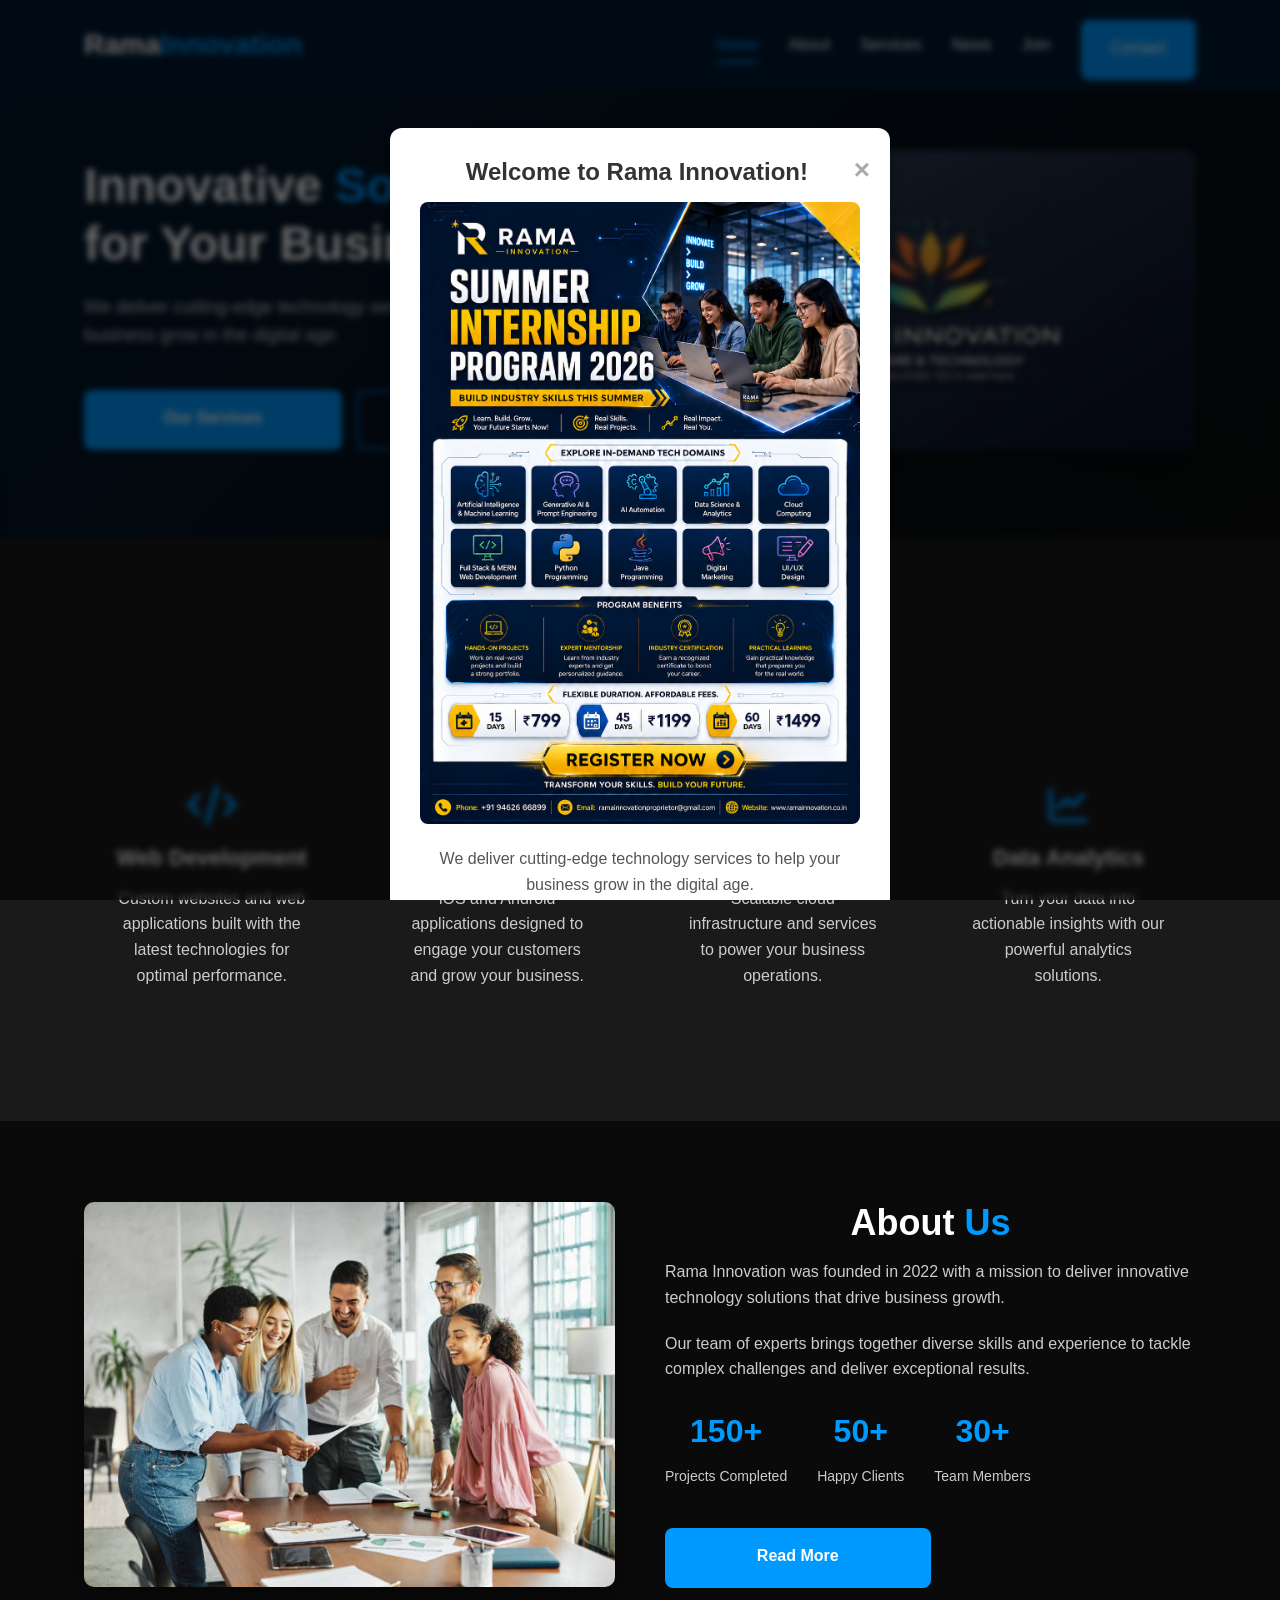
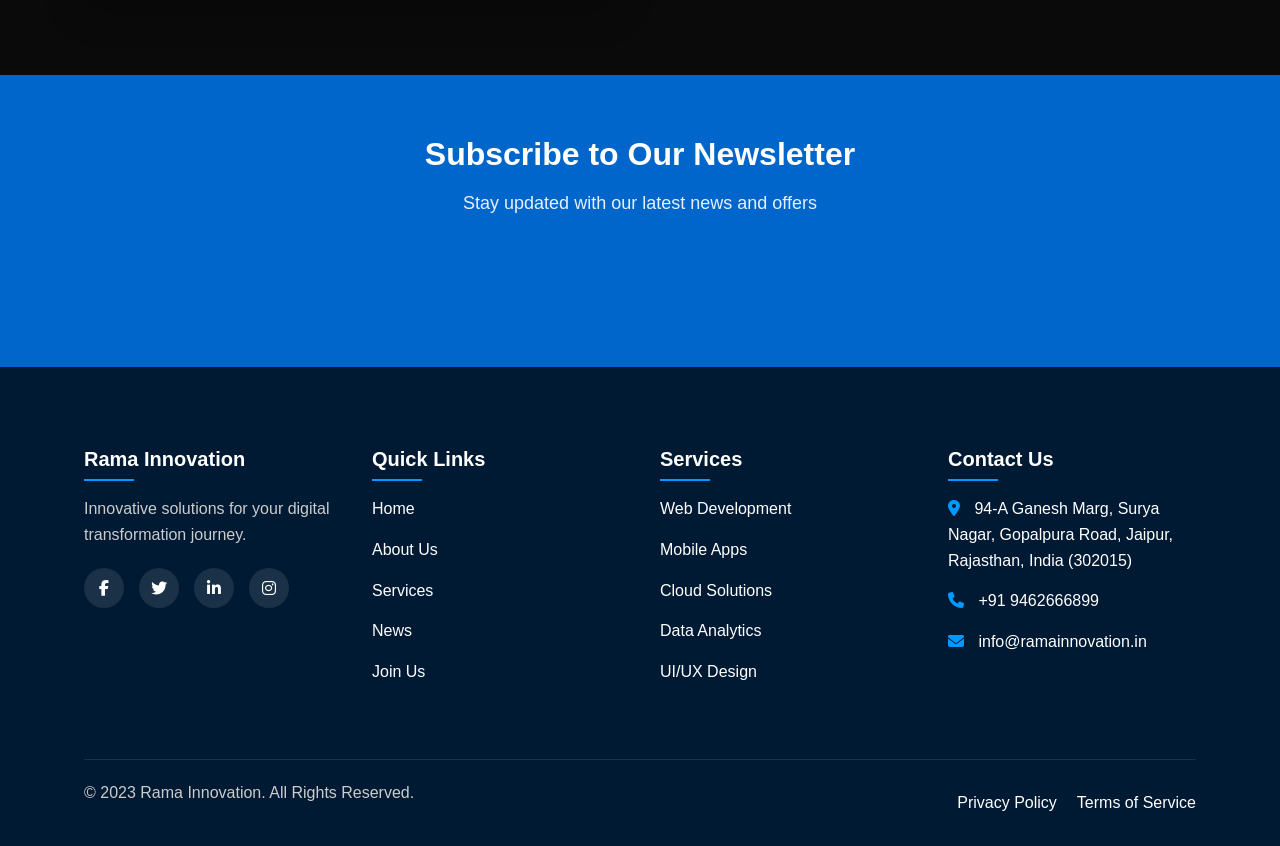
==== commit 3c01d5b3: "Add files via upload" ====
--- a/index.html
+++ b/index.html
@@ -217,7 +217,7 @@
                     <h3>Contact Us</h3>
                     <ul>
                         <li><i class="fas fa-map-marker-alt"></i> 94-A Ganesh Marg, Surya Nagar, Gopalpura Road, Jaipur, Rajasthan, India (302015) </li>
-                        <li><i class="fas fa-phone"></i> +91 9462666899 , +91 9462888966</li>
+                        <li><i class="fas fa-phone"></i> +91 9462666899 </li>
                         <li><i class="fas fa-envelope"></i> info@ramainnovation.in</li>
                     </ul>
                 </div>
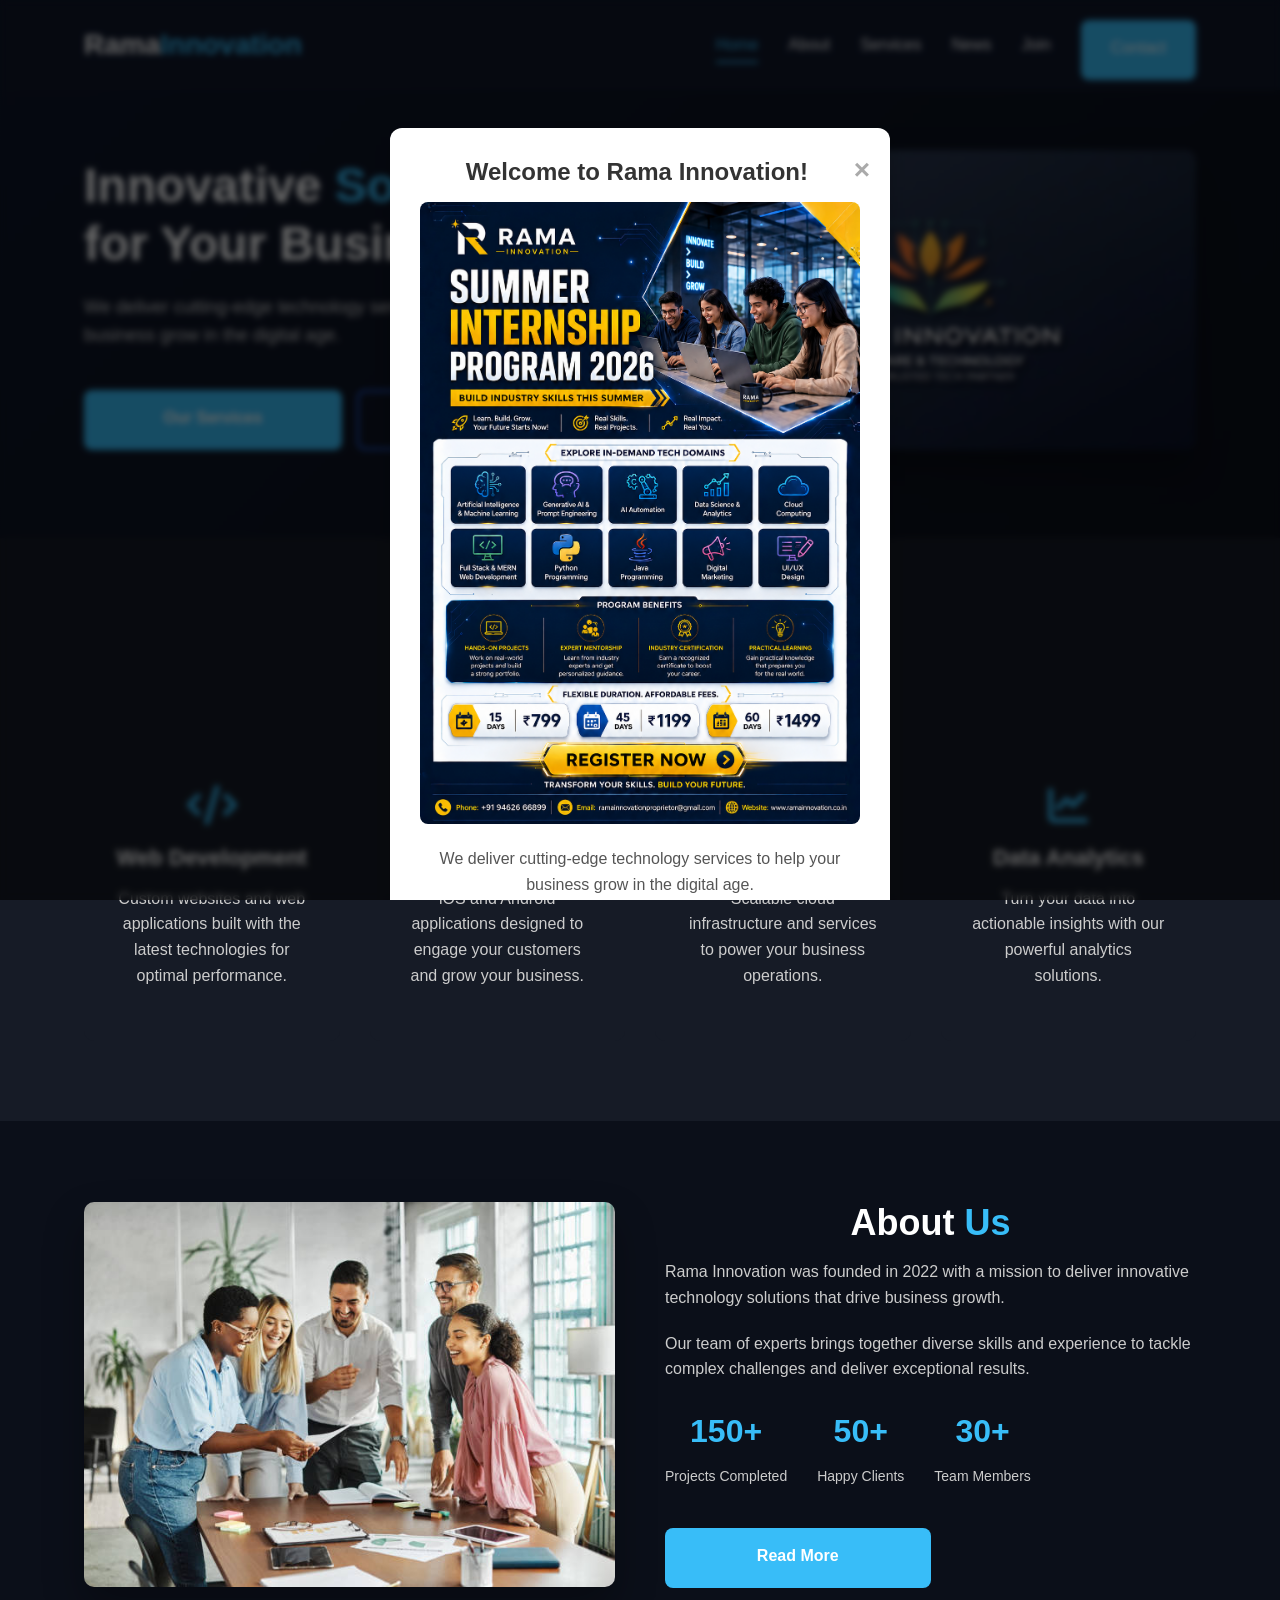
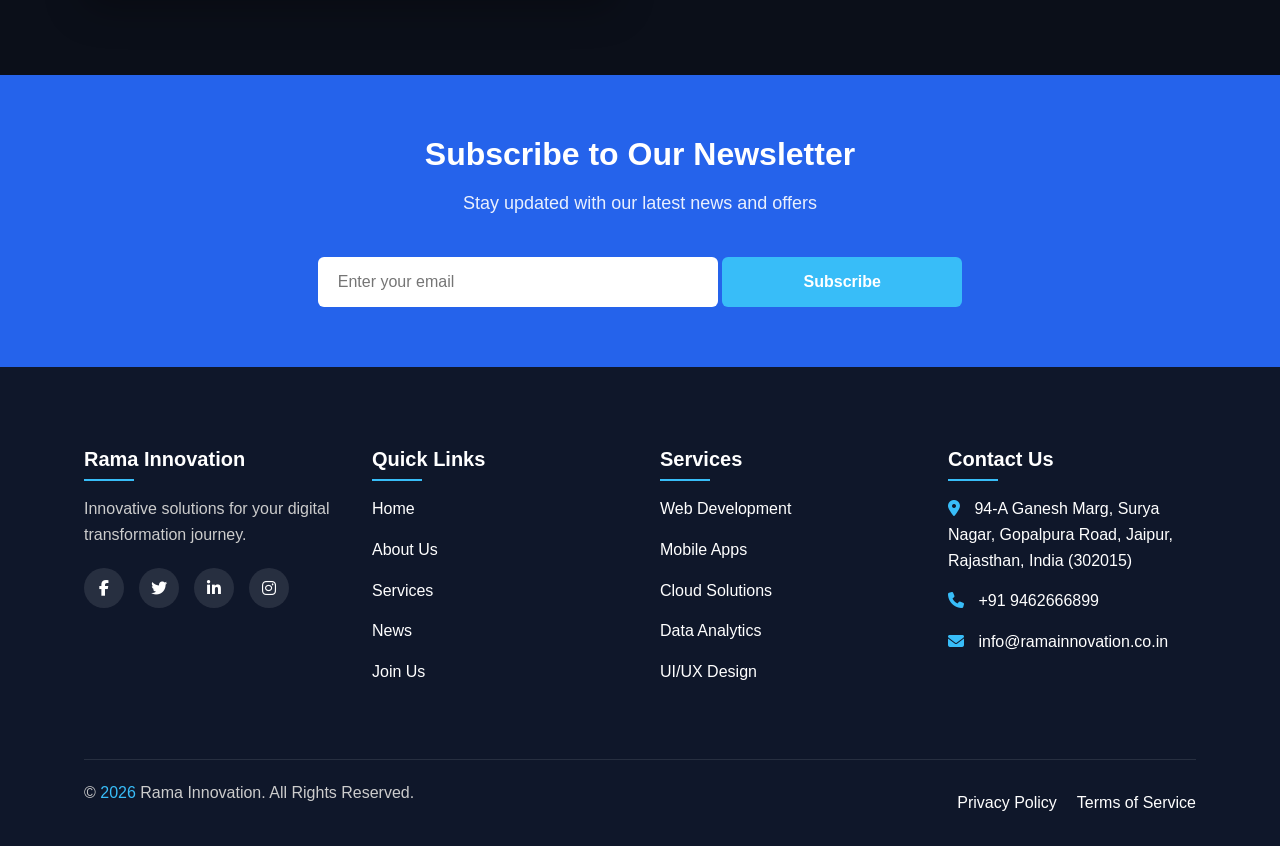
==== commit 9d172830: "Add files via upload" ====
--- a/index.html
+++ b/index.html
@@ -14,7 +14,7 @@
     <meta property="og:title" content="Rama Innovation | Innovative Solutions">
     <meta property="og:description" content="Delivering cutting-edge technology services to help your business grow in the digital age.">
     <meta property="og:image" content="./assets/images/logo.jpg">
-    <meta property="og:url" content="https://www.ramainnovation.in">
+    <meta property="og:url" content="https://www.ramainnovation.co.in">
     <meta property="og:type" content="website">
     
     <!-- Twitter Card Meta Tags -->
@@ -32,7 +32,37 @@
     <link rel="icon" type="image/png" sizes="32x32" href="/favicon-32x32.png">
     <link rel="icon" type="image/png" sizes="16x16" href="/favicon-16x16.png">
     <link rel="manifest" href="/site.webmanifest">
+
+    <!-- Structured Data: Organization -->
+    <script type="application/ld+json">
+    {
+      "@context": "https://schema.org",
+      "@type": "Organization",
+      "name": "Rama Innovation",
+      "url": "https://www.ramainnovation.co.in",
+      "logo": "https://www.ramainnovation.co.in/assets/images/logo.jpg",
+      "description": "Rama Innovation offers innovative technology solutions including web development, mobile apps, cloud solutions, and data analytics to help your business thrive in the digital age.",
+      "address": {
+        "@type": "PostalAddress",
+        "streetAddress": "94-A Ganesh Marg, Surya Nagar, Gopalpura Road",
+        "addressLocality": "Jaipur",
+        "addressRegion": "Rajasthan",
+        "postalCode": "302015",
+        "addressCountry": "IN"
+      },
+      "contactPoint": {
+        "@type": "ContactPoint",
+        "telephone": "+91-9462666899",
+        "contactType": "customer service",
+        "email": "info@ramainnovation.co.in"
+      },
+      "sameAs": [
+        "https://www.linkedin.com/company/rama-innovation/"
+      ]
+    }
+    </script>
 </head>
+
 
 <body>
         <!-- The Modal -->
@@ -218,13 +248,13 @@
                     <ul>
                         <li><i class="fas fa-map-marker-alt"></i> 94-A Ganesh Marg, Surya Nagar, Gopalpura Road, Jaipur, Rajasthan, India (302015) </li>
                         <li><i class="fas fa-phone"></i> +91 9462666899 </li>
-                        <li><i class="fas fa-envelope"></i> info@ramainnovation.in</li>
+                        <li><i class="fas fa-envelope"></i> info@ramainnovation.co.in</li>
                     </ul>
                 </div>
             </div>
             
             <div class="footer-bottom">
-                <p>&copy; 2023 Rama Innovation. All Rights Reserved.</p>
+                <p>&copy; <span id="copyright-year">2023</span> Rama Innovation. All Rights Reserved.</p>
                 <div class="footer-links">
                     <a href="#">Privacy Policy</a>
                     <a href="#">Terms of Service</a>
--- a/css/style.css
+++ b/css/style.css
@@ -1,13 +1,13 @@
 /* Global Styles */
 :root {
-  --primary-color: #001a33;
-  --secondary-color: #0066cc;
-  --accent-color: #0099ff;
+  --primary-color: #0f172a;
+  --secondary-color: #2563eb;
+  --accent-color: #38bdf8;
   --text-color: #ffffff;
   --text-secondary: #cccccc;
-  --background-dark: #0a0a0a;
-  --background-light: #1a1a1a;
-  --card-bg: #1a1a1a;
+  --background-dark: #0b0f19;
+  --background-light: #161b26;
+  --card-bg: #161b26;
 }
 
 * {
@@ -434,7 +434,7 @@
 /* News Hero */
 .news-hero {
     background: linear-gradient(rgba(0, 0, 0, 0.7), rgba(0, 0, 0, 0.7)), 
-                url('https://via.placeholder.com/1920x1080/001a33/ffffff?text=Tech+News') center/cover no-repeat;
+                url('../assets/images/cyber.jpg') center/cover no-repeat;
     padding: 180px 0 100px;
     text-align: center;
     color: white;
@@ -976,7 +976,7 @@
 /* News Hero */
 .news-hero {
   background: linear-gradient(rgba(0, 0, 0, 0.7), rgba(0, 0, 0, 0.7)), 
-              url('https://via.placeholder.com/1920x1080/001a33/ffffff?text=Tech+News') center/cover no-repeat;
+              url('../assets/images/cyber.jpg') center/cover no-repeat;
   padding: 180px 0 100px;
   text-align: center;
   color: white;
@@ -1198,7 +1198,7 @@
 /* Services Hero */
 .services-hero {
   background: linear-gradient(rgba(0, 0, 0, 0.7), rgba(0, 0, 0, 0.7)), 
-              url('https://via.placeholder.com/1920x1080/001a33/ffffff?text=Our+Services') center/cover no-repeat;
+              url('../assets/images/soft.jpg') center/cover no-repeat;
   padding: 180px 0 100px;
   text-align: center;
   color: white;
@@ -1659,7 +1659,7 @@
 /* About Hero */
 .about-hero {
   background: linear-gradient(rgba(0, 0, 0, 0.7), rgba(0, 0, 0, 0.7)), 
-              url('https://via.placeholder.com/1920x1080/001a33/ffffff?text=About+Us') center/cover no-repeat;
+              url('../assets/images/company_office.jpg') center/cover no-repeat;
   padding: 180px 0 100px;
   text-align: center;
   color: white;
@@ -2174,7 +2174,7 @@
 /* Join Hero */
 .join-hero {
   background: linear-gradient(rgba(0, 0, 0, 0.7), rgba(0, 0, 0, 0.7)), 
-              url('https://via.placeholder.com/1920x1080/001a33/ffffff?text=Join+Our+Team') center/cover no-repeat;
+              url('../assets/images/team.jpg') center/cover no-repeat;
   padding: 180px 0 100px;
   text-align: center;
   color: white;
@@ -2557,7 +2557,7 @@
   background-color: rgba(246, 244, 244, 0.1);
   border: 1px solid rgba(255, 255, 255, 0.2);
   border-radius: 5px;
-  color: #f8180c;
+  color: #ffffff;
   font-size: 16px;
 }
 
